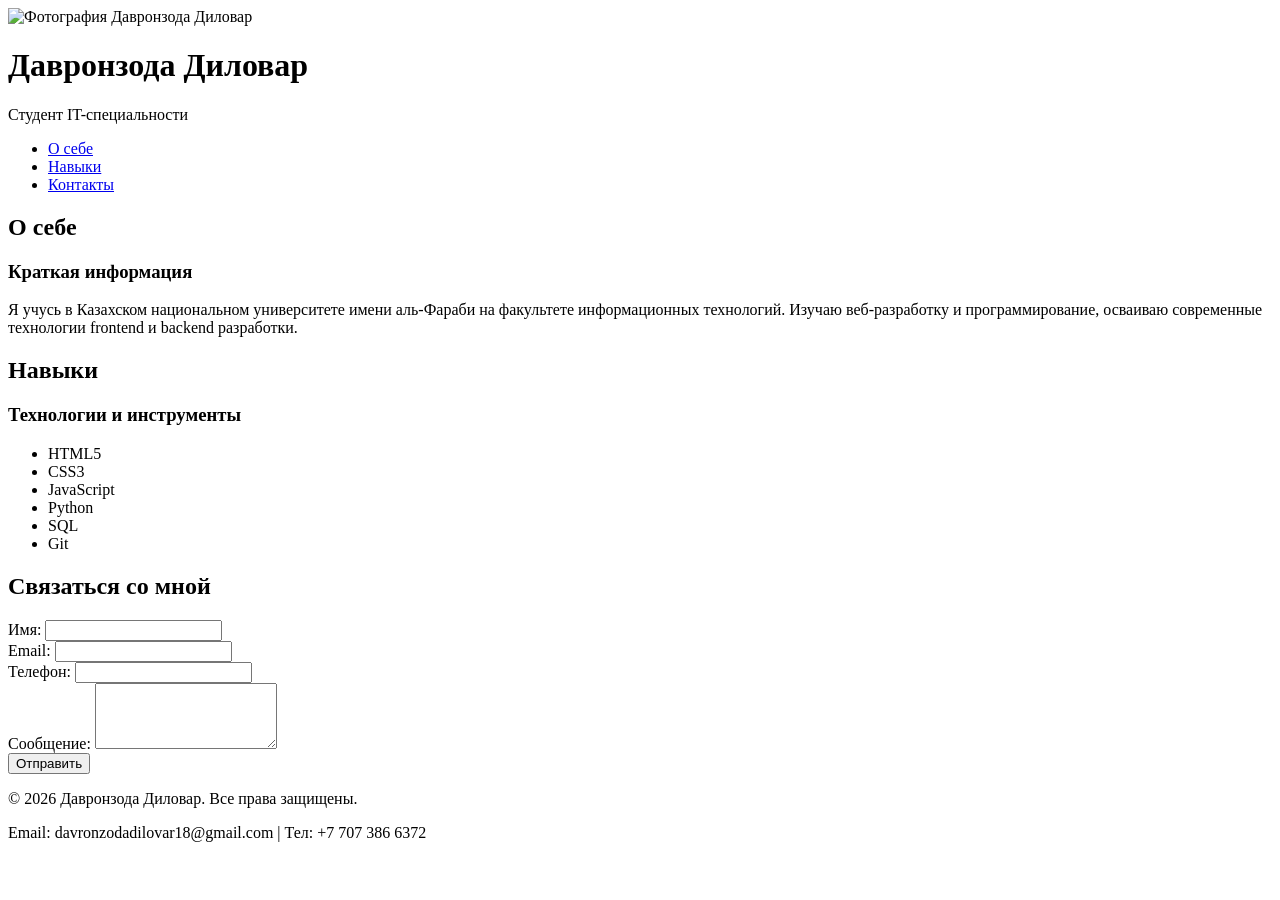
==== index.html @ f234cddb "feat: add semantic resume markup with contact form" ====
<!DOCTYPE html>
<html lang="ru">
<head>
    <meta charset="UTF-8">
    <meta name="viewport" content="width=device-width, initial-scale=1.0">
    <title>Резюме — Давронзода Диловар</title>
</head>
<body>

    <header>
        <img src="assets/avatar.jpg" alt="Фотография Давронзода Диловар" width="150" height="150">
        <h1>Давронзода Диловар</h1>
        <p>Студент IT-специальности</p>
    </header>

    <nav>
        <ul>
            <li><a href="#about">О себе</a></li>
            <li><a href="#skills">Навыки</a></li>
            <li><a href="#contact">Контакты</a></li>
        </ul>
    </nav>

    <main>

        <section id="about">
            <h2>О себе</h2>
            <article>
                <h3>Краткая информация</h3>
                <p>
                    Я учусь в Казахском национальном университете имени аль-Фараби
                    на факультете информационных технологий. Изучаю веб-разработку
                    и программирование, осваиваю современные технологии frontend
                    и backend разработки.
                </p>
            </article>
        </section>

        <section id="skills">
            <h2>Навыки</h2>
            <article>
                <h3>Технологии и инструменты</h3>
                <ul>
                    <li>HTML5</li>
                    <li>CSS3</li>
                    <li>JavaScript</li>
                    <li>Python</li>
                    <li>SQL</li>
                    <li>Git</li>
                </ul>
            </article>
        </section>

        <section id="contact">
            <h2>Связаться со мной</h2>
            <form action="#" method="post">

                <div>
                    <label for="name">Имя:</label>
                    <input type="text" id="name" name="name" required>
                </div>

                <div>
                    <label for="email">Email:</label>
                    <input type="email" id="email" name="email" required>
                </div>

                <div>
                    <label for="phone">Телефон:</label>
                    <input type="tel" id="phone" name="phone" required>
                </div>

                <div>
                    <label for="message">Сообщение:</label>
                    <textarea id="message" name="message" rows="4" required></textarea>
                </div>

                <button type="submit">Отправить</button>

            </form>
        </section>

    </main>

    <footer>
        <p>&copy; 2026 Давронзода Диловар. Все права защищены.</p>
        <p>Email: davronzodadilovar18@gmail.com | Тел: +7 707 386 6372</p>
    </footer>

</body>
</html>
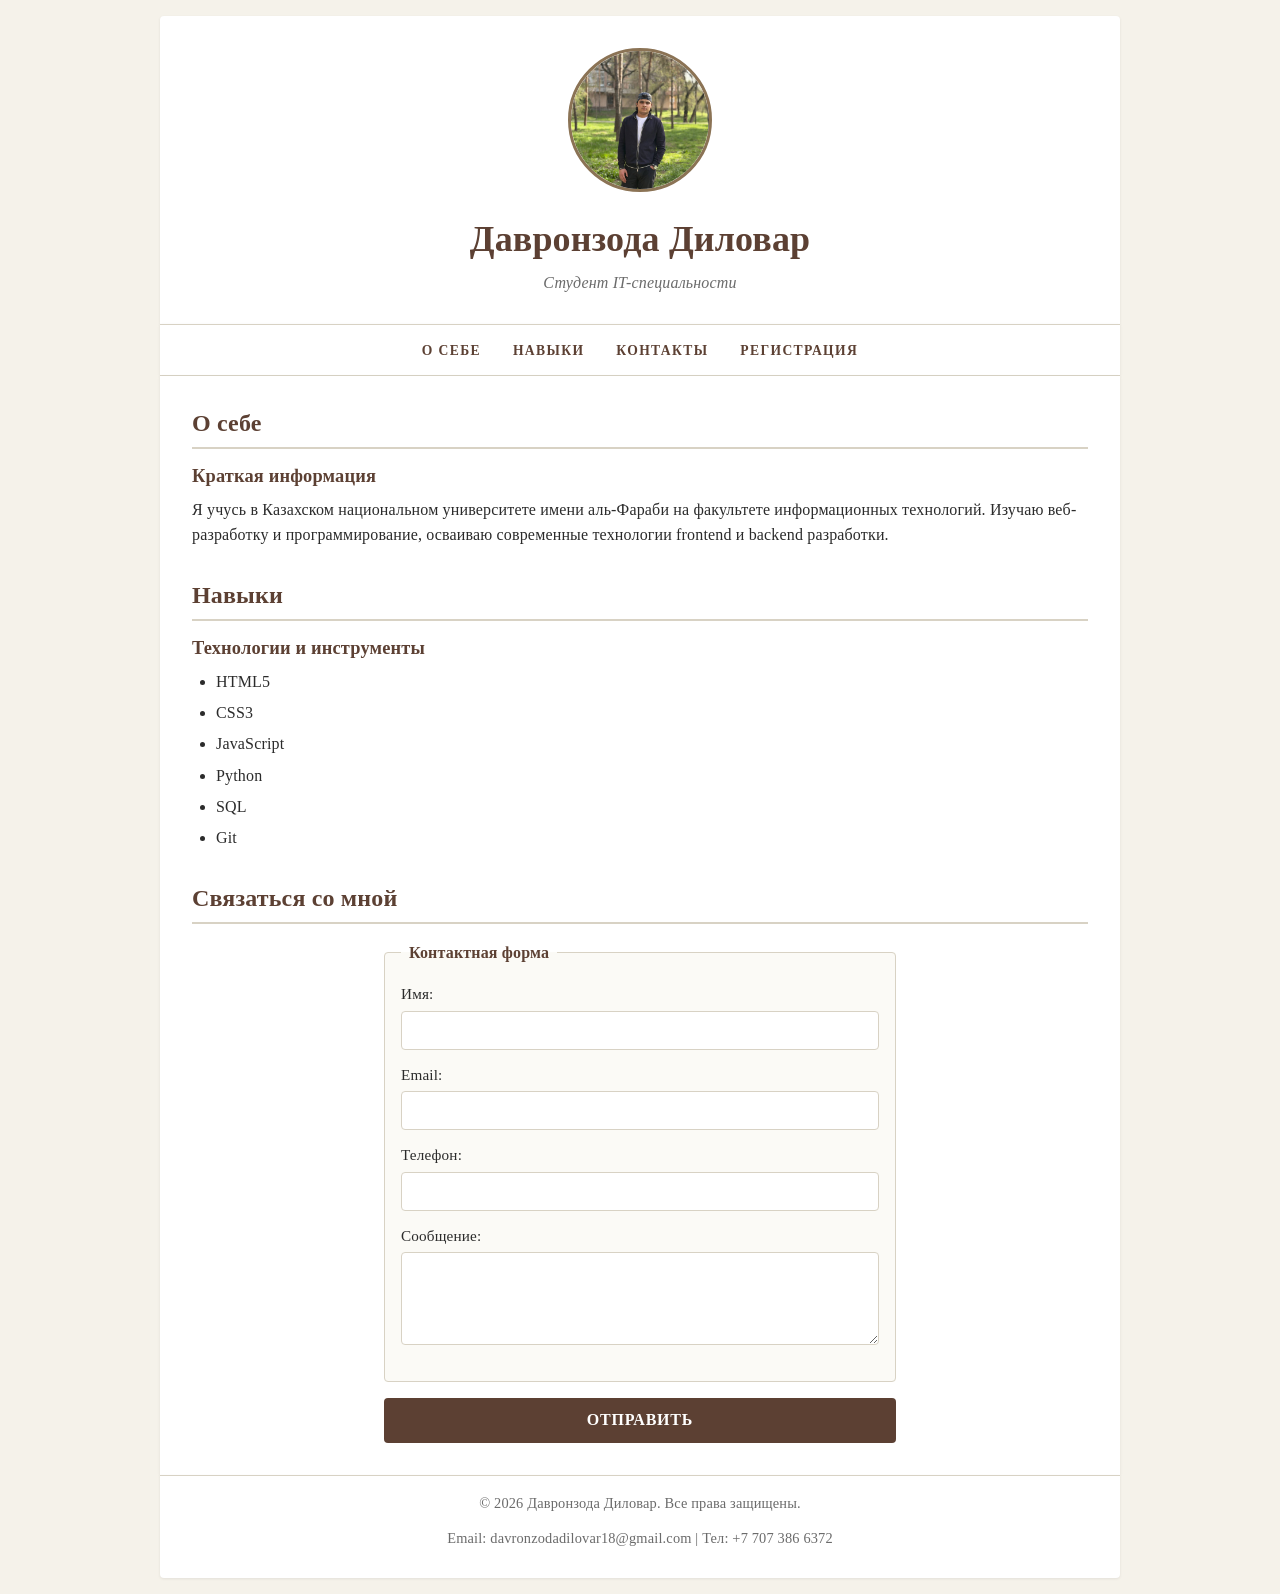
==== commit 3b81e1b4: "style: apply CSS3 variables, typography and classic theme" ====
--- a/index.html
+++ b/index.html
@@ -4,6 +4,7 @@
     <meta charset="UTF-8">
     <meta name="viewport" content="width=device-width, initial-scale=1.0">
     <title>Резюме — Давронзода Диловар</title>
+    <link rel="stylesheet" href="styles/main.css">
 </head>
 <body>
 
@@ -18,6 +19,7 @@
             <li><a href="#about">О себе</a></li>
             <li><a href="#skills">Навыки</a></li>
             <li><a href="#contact">Контакты</a></li>
+            <li><a href="register.html">Регистрация</a></li>
         </ul>
     </nav>
 
@@ -55,25 +57,29 @@
             <h2>Связаться со мной</h2>
             <form action="#" method="post">
 
-                <div>
-                    <label for="name">Имя:</label>
-                    <input type="text" id="name" name="name" required>
-                </div>
+                <fieldset>
+                    <legend>Контактная форма</legend>
 
-                <div>
-                    <label for="email">Email:</label>
-                    <input type="email" id="email" name="email" required>
-                </div>
+                    <div>
+                        <label for="name">Имя:</label>
+                        <input type="text" id="name" name="name" required>
+                    </div>
 
-                <div>
-                    <label for="phone">Телефон:</label>
-                    <input type="tel" id="phone" name="phone" required>
-                </div>
+                    <div>
+                        <label for="email">Email:</label>
+                        <input type="email" id="email" name="email" required>
+                    </div>
 
-                <div>
-                    <label for="message">Сообщение:</label>
-                    <textarea id="message" name="message" rows="4" required></textarea>
-                </div>
+                    <div>
+                        <label for="phone">Телефон:</label>
+                        <input type="tel" id="phone" name="phone" required>
+                    </div>
+
+                    <div>
+                        <label for="message">Сообщение:</label>
+                        <textarea id="message" name="message" rows="4" required></textarea>
+                    </div>
+                </fieldset>
 
                 <button type="submit">Отправить</button>
 
--- a/styles/main.css
+++ b/styles/main.css
@@ -0,0 +1,265 @@
+/* ============================================
+   ЛР №4 — CSS3 стилизация резюме
+   Стиль: Classic (бежево-серый)
+   ============================================ */
+
+/* ===== 1. СБРОС И БАЗА ===== */
+*,
+*::before,
+*::after {
+    box-sizing: border-box;
+    margin: 0;
+    padding: 0;
+}
+
+/* ===== 2. ПЕРЕМЕННЫЕ ===== */
+:root {
+    /* Цвета */
+    --bg-color: #f5f2ea;
+    --surface-color: #ffffff;
+    --text-color: #2b2b2b;
+    --text-muted: #6b6b6b;
+    --primary-color: #5c4033;
+    --accent-color: #8b7355;
+    --border-color: #d8d2c4;
+
+    /* Типографика */
+    --font-main: 'Georgia', 'Times New Roman', serif;
+    --font-heading: 'Georgia', serif;
+    --line-height: 1.6;
+
+    /* Отступы (в rem) */
+    --base-padding: 1rem;
+    --section-padding: 2rem;
+    --container-max: 60rem;
+    --base-radius: 0.25rem;
+
+    /* Тени */
+    --shadow-sm: 0 1px 3px rgba(0, 0, 0, 0.08);
+    --shadow-md: 0 4px 12px rgba(0, 0, 0, 0.1);
+}
+
+/* ===== 3. ТИПОГРАФИКА И БАЗА ===== */
+body {
+    font-family: var(--font-main);
+    line-height: var(--line-height);
+    letter-spacing: 0.01em;
+    color: var(--text-color);
+    background-color: var(--bg-color);
+    padding: var(--base-padding);
+}
+
+h1, h2, h3 {
+    font-family: var(--font-heading);
+    line-height: 1.3;
+    color: var(--primary-color);
+}
+
+h1 { font-size: 2.25rem; margin-bottom: 0.5rem; }
+h2 { font-size: 1.5rem; margin-bottom: 1rem; padding-bottom: 0.5rem; border-bottom: 2px solid var(--border-color); }
+h3 { font-size: 1.15rem; margin-bottom: 0.5rem; }
+
+p { margin-bottom: 0.75rem; }
+
+a {
+    color: var(--primary-color);
+    text-decoration: none;
+    border-bottom: 1px dotted var(--accent-color);
+}
+a:hover { color: var(--accent-color); }
+
+/* ===== 4. МАКРО-КОНТЕЙНЕРЫ ===== */
+header,
+nav,
+main,
+footer {
+    max-width: var(--container-max);
+    margin: 0 auto;
+    background-color: var(--surface-color);
+    padding: var(--base-padding) var(--section-padding);
+    box-shadow: var(--shadow-sm);
+}
+
+header {
+    text-align: center;
+    padding-top: var(--section-padding);
+    border-radius: var(--base-radius) var(--base-radius) 0 0;
+}
+
+header img {
+    width: 9rem;
+    height: 9rem;
+    border-radius: 50%;
+    object-fit: cover;
+    border: 3px solid var(--accent-color);
+    margin-bottom: var(--base-padding);
+}
+
+header p {
+    color: var(--text-muted);
+    font-style: italic;
+}
+
+/* ===== 5. НАВИГАЦИЯ ===== */
+nav {
+    border-top: 1px solid var(--border-color);
+    border-bottom: 1px solid var(--border-color);
+    padding: 0.75rem var(--section-padding);
+}
+
+nav ul {
+    list-style: none;
+    display: flex;
+    justify-content: center;
+    gap: 2rem;
+}
+
+nav a {
+    border: none;
+    font-weight: bold;
+    text-transform: uppercase;
+    font-size: 0.85rem;
+    letter-spacing: 0.1em;
+}
+
+/* ===== 6. СЕКЦИИ ===== */
+main {
+    padding: var(--section-padding);
+}
+
+section {
+    margin-bottom: var(--section-padding);
+}
+
+section:last-child { margin-bottom: 0; }
+
+article ul {
+    padding-left: 1.5rem;
+}
+
+article ul li {
+    margin-bottom: 0.35rem;
+}
+
+/* ===== 7. ФОРМЫ ===== */
+form {
+    max-width: 32rem;
+    margin: 0 auto;
+}
+
+fieldset {
+    border: 1px solid var(--border-color);
+    border-radius: var(--base-radius);
+    padding: var(--base-padding);
+    margin-bottom: var(--base-padding);
+    background-color: #fbfaf6;
+}
+
+legend {
+    font-weight: bold;
+    color: var(--primary-color);
+    padding: 0 0.5rem;
+}
+
+label {
+    display: inline-block;
+    margin-bottom: 0.25rem;
+    font-size: 0.95rem;
+}
+
+input[type="text"],
+input[type="email"],
+input[type="tel"],
+input[type="date"],
+input[type="number"],
+select,
+textarea {
+    width: 100%;
+    padding: 0.6rem 0.75rem;
+    border: 1px solid var(--border-color);
+    border-radius: var(--base-radius);
+    font-family: inherit;
+    font-size: 1rem;
+    background-color: var(--surface-color);
+    color: var(--text-color);
+    margin-bottom: 0.75rem;
+}
+
+input:focus,
+select:focus,
+textarea:focus {
+    outline: none;
+    border-color: var(--accent-color);
+    box-shadow: 0 0 0 2px rgba(139, 115, 85, 0.15);
+}
+
+input[type="radio"],
+input[type="checkbox"] {
+    margin-right: 0.35rem;
+    accent-color: var(--accent-color);
+}
+
+textarea {
+    resize: vertical;
+    min-height: 5rem;
+}
+
+button[type="submit"] {
+    display: block;
+    width: 100%;
+    padding: 0.85rem 1.5rem;
+    background-color: var(--primary-color);
+    color: #fff;
+    border: none;
+    border-radius: var(--base-radius);
+    font-family: inherit;
+    font-size: 1rem;
+    font-weight: bold;
+    letter-spacing: 0.05em;
+    text-transform: uppercase;
+    cursor: pointer;
+    transition: background-color 0.2s ease;
+}
+
+button[type="submit"]:hover {
+    background-color: var(--accent-color);
+}
+
+/* ===== 8. ФУТЕР ===== */
+footer {
+    text-align: center;
+    padding: var(--base-padding);
+    font-size: 0.9rem;
+    color: var(--text-muted);
+    border-top: 1px solid var(--border-color);
+    border-radius: 0 0 var(--base-radius) var(--base-radius);
+}
+
+/* ===== 9. АДАПТИВ ===== */
+@media (max-width: 48rem) {
+    body { padding: 0; }
+
+    header,
+    nav,
+    main,
+    footer {
+        border-radius: 0;
+        box-shadow: none;
+        padding-left: var(--base-padding);
+        padding-right: var(--base-padding);
+    }
+
+    h1 { font-size: 1.75rem; }
+    h2 { font-size: 1.25rem; }
+
+    nav ul {
+        flex-direction: column;
+        gap: 0.5rem;
+        align-items: center;
+    }
+
+    header img {
+        width: 7rem;
+        height: 7rem;
+    }
+}
